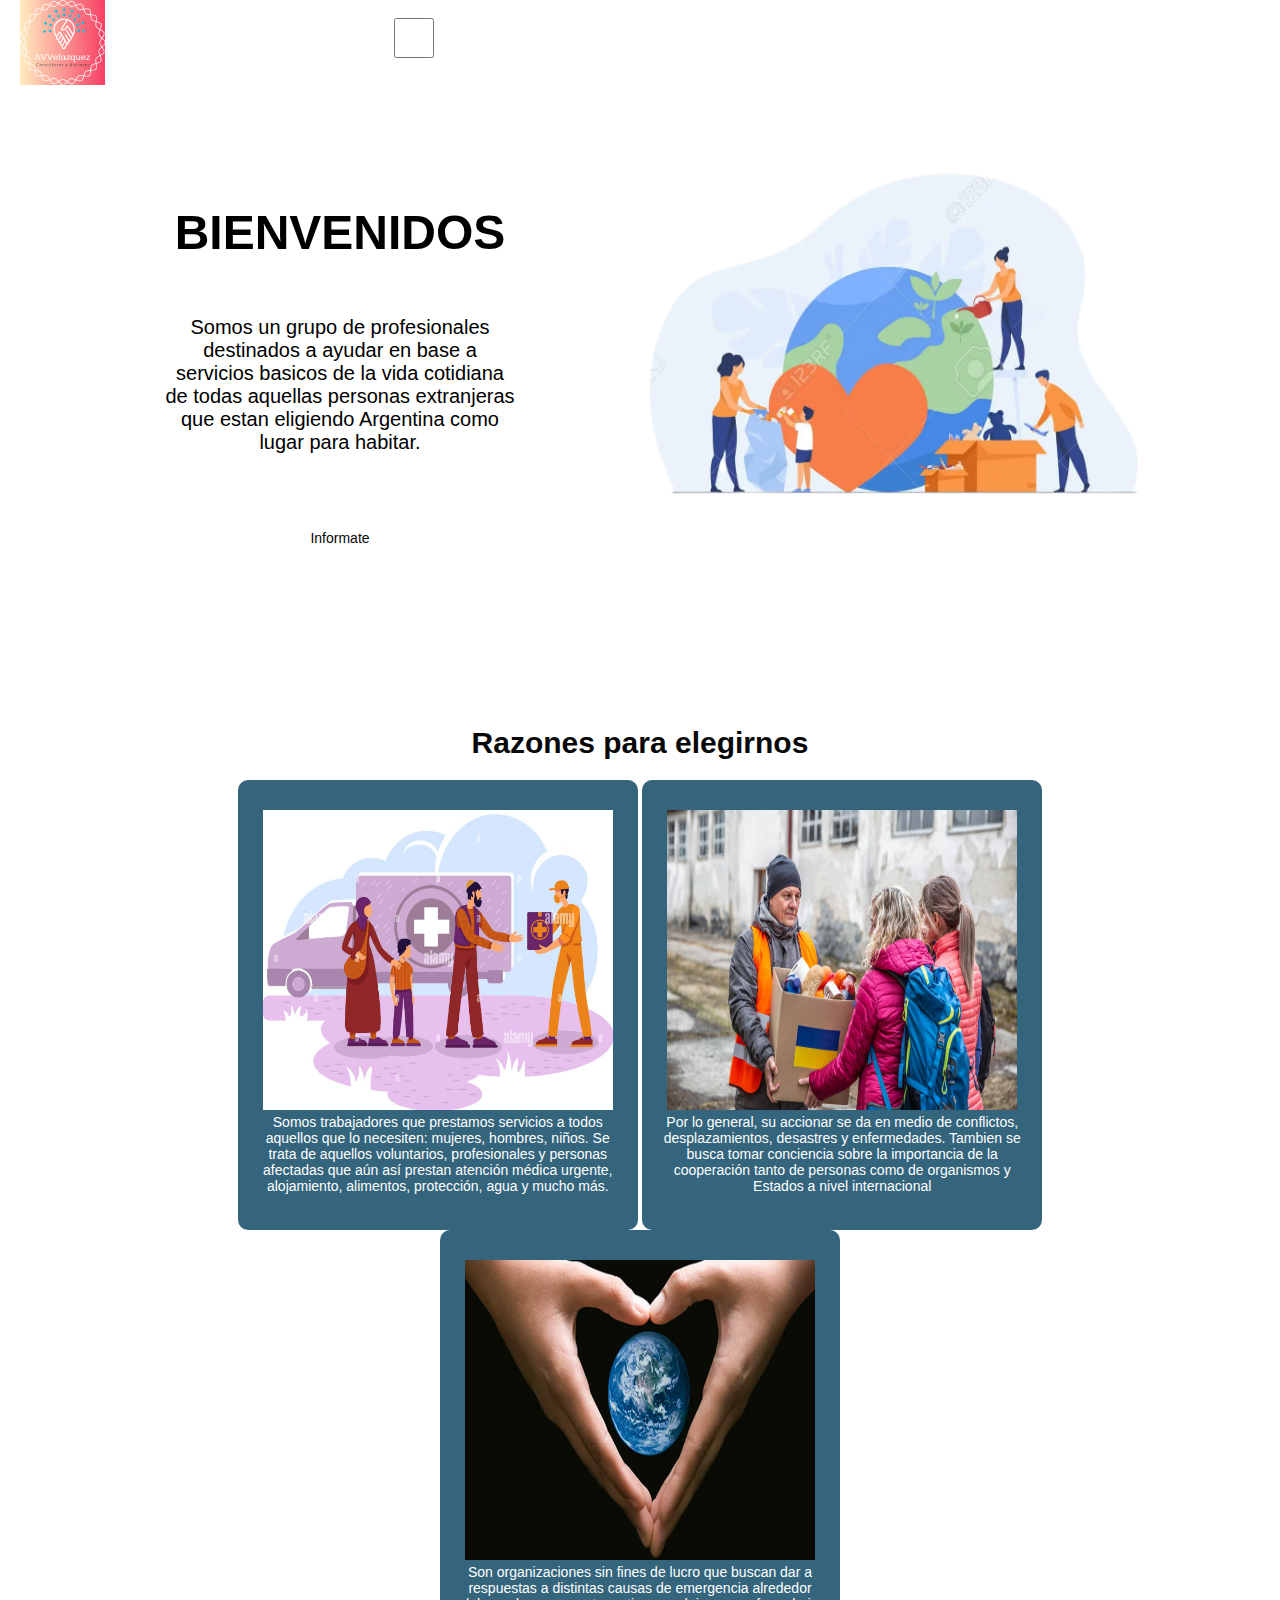
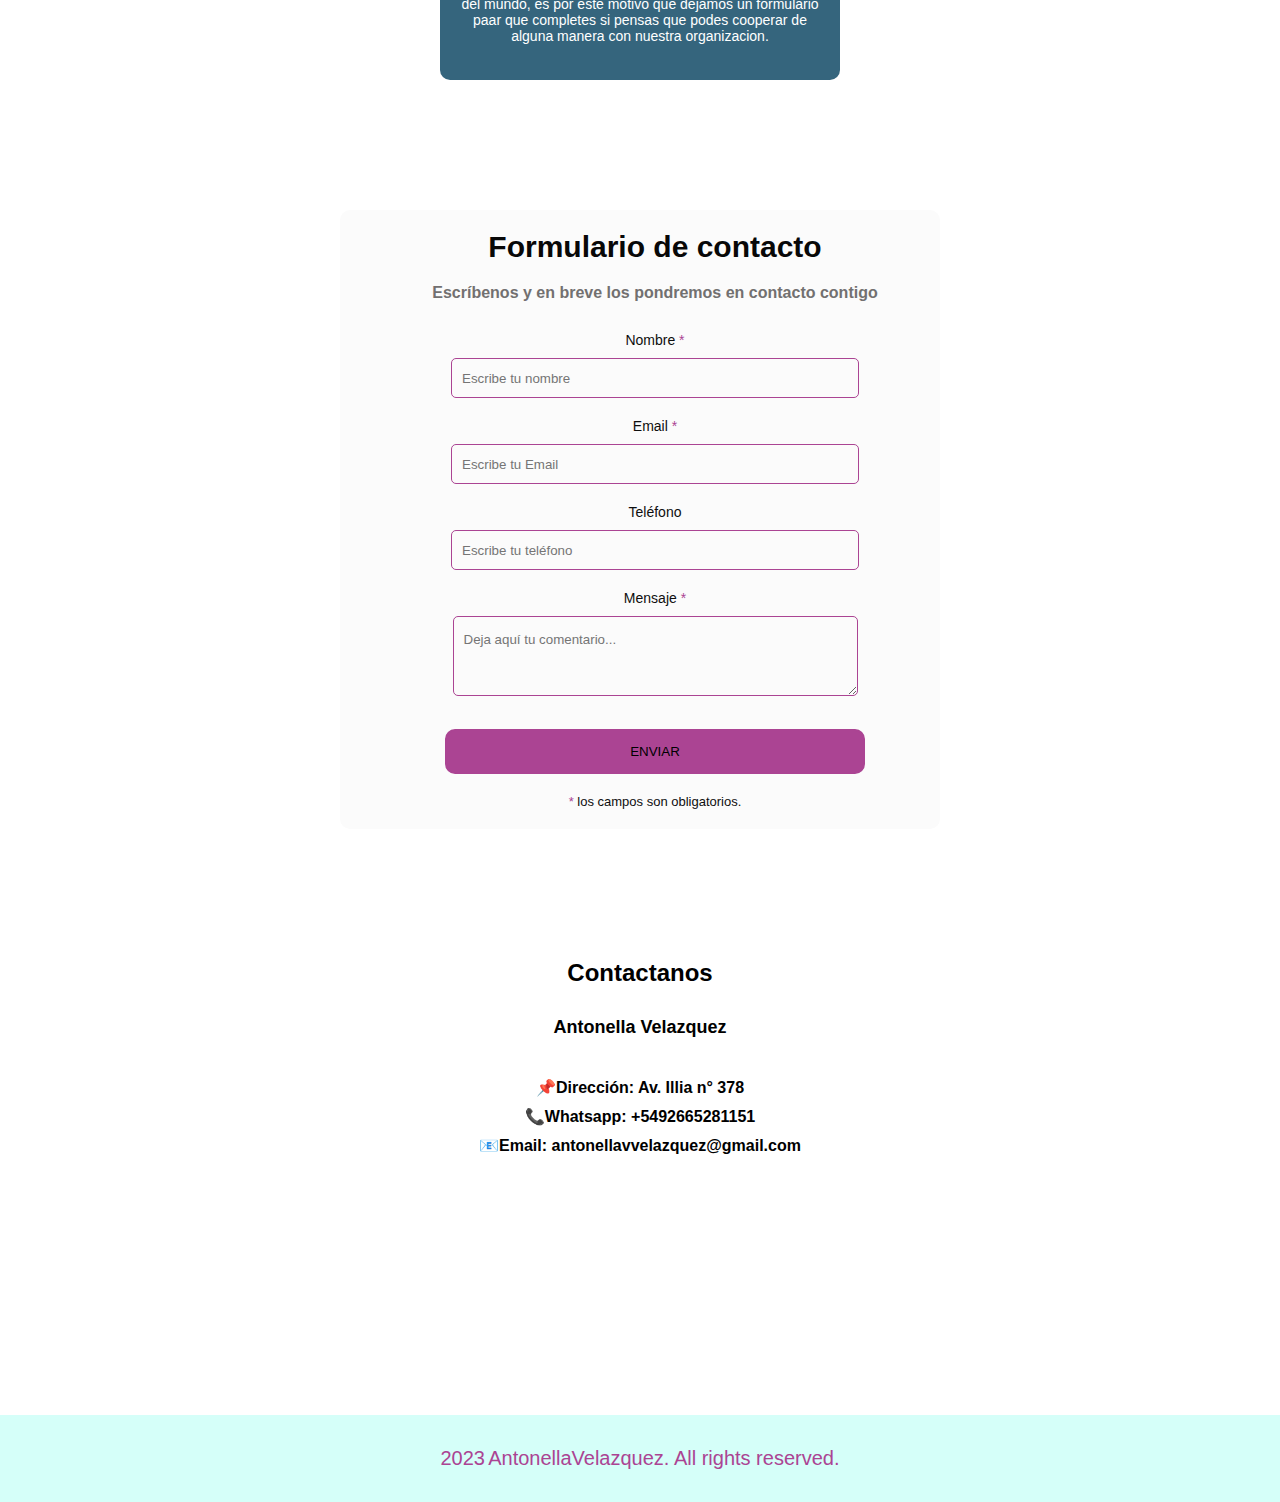
==== index.html @ d7d92249 "mirar menu hamburguesa y resposive" ====
<!DOCTYPE html>
<html lang="en">
<head>
    <meta charset="UTF-8">
    <meta http-equiv="X-UA-Compatible" content="IE=edge">
    <meta name="viewport" content="width=, initial-scale=1.0">
    <link rel="stylesheet" href="style.css">
    <meta name="viewport" content="width=device-width, initial-scale=1.0">
    <meta name="viewport" content="width=, initial-scale=1.0">
    <link rel="stylesheet" href="https://cdnjs.cloudflare.com/ajax/libs/font-awesome/6.4.0/css/all.min.css">
    <link rel="stylesheet" href="./assets/style.css">
    <link rel="stylesheet" href="./assets/responsive.css">
    <link rel="stylesheet" href="./assets/style-login.css">
    <link rel="preconnect" href="https://fonts.googleapis.com">
    <link rel="preconnect" href="https://fonts.gstatic.com" crossorigin>
    <link href="https://fonts.googleapis.com/css2?family=Julee&family=Open+Sans:ital,wght@1,300;1,400&display=swap" rel="stylesheet">
    <title>Document</title>
</head>
<body> 
<header>
    <img src="./assets/img/logo.jpg" alt="logo" width="100" height="100" class="logo">
    <nav class="navbar">
        <label for="menu-toggle" class="menu-label"><i class="fa-solid fa-bars"></i></label>
        <input id="menu-toggle" type="checkbox" />
            <ul class="navbar-listado">
                <li><a href="#hero" class="navbar-link">Quienes Somos</a></li>
                <li><a href="#ventajas" class="navbar-link">Servicios Prestados</a></li>
                <li><a href="#contact_form" class="navbar-link">Ofrece tus servicios</a></li>
                <li><a href="#contacto" class="navbar-link">Contactanos</a></li>
                <li><a href="/register.html" class="navbar-link">Login</a></li>
            </ul>
    </nav>
</header> 

<main>
        <section class="hero" id="hero">
        <div class="hero-info" >
            <h1>BIENVENIDOS</h1>
            <p>Somos un grupo de profesionales destinados a ayudar en base a servicios basicos de la vida cotidiana de todas aquellas personas extranjeras que estan eligiendo Argentina como lugar para habitar.</p>
            <a href="#contacto">Informate</a>
        </div>
        <div class="hero-card">
            <img src="./assets/img/ayuda.jpg" alt="imagen-presentacion" width="600" height="400">
        </div>
    </section>

    <section id="ventajas">
        <h2>Razones para elegirnos</h2>
        <div class="cards">
            <img src="./assets/img/ayuda1.png" alt="ayuda1"/>
            <p>Somos trabajadores que prestamos servicios a todos aquellos que lo necesiten: mujeres, hombres, niños.
            Se trata de aquellos voluntarios, profesionales y personas afectadas que aún así prestan atención médica urgente, 
            alojamiento, alimentos, protección, agua y mucho más.
            </p>
        </div>
        <div class="cards">
            <img src="./assets/img/ayuda2.jpg" alt="ayuda2"/>
            <p> Por lo general, su accionar se da en medio de conflictos, desplazamientos, desastres y enfermedades. 
            Tambien se busca tomar conciencia sobre la importancia de la cooperación 
            tanto de personas como de organismos y Estados a nivel internacional
            </p>
        </div>
        <div class="cards">
            <img src="./assets/img/asistencia-humanitariajpg.webp" alt="asistencia"/>
            <p>
            Son organizaciones sin fines de lucro que buscan dar a respuestas a distintas causas de emergencia 
            alrededor del mundo, es por este motivo que dejamos un formulario paar que completes si pensas que podes cooperar de 
            alguna manera con nuestra organizacion.
            </p>
        </div>
    </section>

    <div class="contact_form" id="contact_form">
        <div class="formulario">      
            <h2>Formulario de contacto</h2>
            <h3>Escríbenos y en breve los pondremos en contacto contigo</h3>
            <form action="submeter-formulario.php" method="post">       
                <p>
                    <label for="nombre" class="colocar_nombre">Nombre
                    <span class="obligatorio">*</span>
                    </label>
                    <input type="text" name="introducir_nombre" id="nombre" required="obligatorio" placeholder="Escribe tu nombre">
                    </p>
                    <p>
                    <label for="email" class="colocar_email">Email
                    <span class="obligatorio">*</span>
                    </label>
                    <input type="email" name="introducir_email" id="email" required="obligatorio" placeholder="Escribe tu Email">
                    </p>
                    <p>
                    <label for="telefone" class="colocar_telefono">Teléfono
                    </label>
                    <input type="tel" name="introducir_telefono" id="telefono" placeholder="Escribe tu teléfono">
                    </p>   
                    <p>
                    <label for="mensaje" class="colocar_mensaje">Mensaje
                    <span class="obligatorio">*</span>
                    </label>                     
                    <textarea rows="20" cols="30" name="introducir_mensaje" class="texto_mensaje" id="mensaje" required="obligatorio" placeholder="Deja aquí tu comentario..."></textarea> 
                    </p>                    
                    <button type="submit" name="enviar_formulario" id="enviar">Enviar</button>
                    <p class="aviso">
                    <span class="obligatorio"> * </span>los campos son obligatorios.
                    </p>          
                
            </form>
        </div>  
    </div>

    <div class="contactUs" id="contacto">
        <h2>Contactanos</h2>
        <h3>Antonella Velazquez</h3>
        <h4>📌Dirección: Av. Illia n° 378</h4>
        <h4>📞Whatsapp: +5492665281151</h4>
        <h4>📧Email: antonellavvelazquez@gmail.com</h4>
    <iframe
    src="https://www.google.com/maps/embed?pb=!1m18!1m12!1m3!1d3334.7199745293333!2d-66.34605638487464!3d-33.299988180817216!2m3!1f0!2f0!3f0!3m2!1i1024!2i768!4f13.1!3m3!1m2!1s0x95d439509ea633fb%3A0x9536117ece8692d!2sAv.%20Illia%20378%2C%20D5700AXF%20San%20Luis!5e0!3m2!1ses-419!2sar!4v1669139727447!5m2!1ses-419!2sar"
    width="300"
    height="200"
    style="border: 0"
    allowfullscreen=""
    loading="lazy"
    referrerpolicy="no-referrer-when-downgrade">
    </iframe>
    </div>
</main>

<footer>
    <div class="footer">
        <span id="year">2023 </span
        ><span> AntonellaVelazquez. All rights reserved.</span>
    </div>
</footer>
</body>    
</html>
---- assets/style.css ----
* {
  margin: 0;
  padding: 0;
  box-sizing: border-box;
  text-decoration: none;
  list-style-type: none;
  font-family: "Exo 2", sans-serif;
}

html{
  scroll-behavior: smooth;
  scroll-padding: 90px;
}

.overflow-auto {
  overflow: auto;
}

header {
  width: 100%;
  display: flex;
  justify-content: space-between;
  align-items: center;
  height: 85px;
  padding: 0px 20px 0px 20px;
  position: relative;
  top: 0;
  margin: 0 auto;
  z-index: 999999999;
}

.logo {
  height: 100%;
  align-items: center;
}

.navbar,
.navbar-listado {
    display: flex;
    align-items: center;
    justify-content: center;
}

.navbar {
    gap: 150px;
}

.navbar i{
  font-size: 36px;
  display: none;
}

.menu-toggle {
  display: none;
}

.navbar-listado {
    gap: 20px;
}

/* .navbar-listado a {
    color: rgb(255, 255, 255);
    font-size: 20px;
} */

/* .navbar-listado li:first-child > a {
    color: rgb(255, 255, 255);
    font-weight: 400;
} */

body{
  background-image: url(https://fondosmil.com/fondo/36833.jpg);
  background-repeat: no-repeat;
}

main {
  background-image: url(https://fondosmil.com/fondo/36833.jpg);
  background-repeat: no-repeat;
  display: flex;
  flex-direction: column;
  align-items: center;
  justify-content: center;
  text-align: center;
  width: 100%;
}

.hero {
  padding: 90px;
  max-width: 1200px;
  display: inline-flex;
  justify-content: center;
  align-items: center;
  text-align: center;
}

.hero-info {
  display: flex;
  justify-content: center;
  align-items: center;
  flex-direction: column;
  gap: 20px;
  width: 60%;
  padding-top: 95px;
}

.hero-info h1 {
  padding: 20px;
  font-size: 48px;
  width: 80%;
  min-width: 500px;
  font-weight: 800;
  background: rgb(0, 0, 0);
  color: transparent;
  background-clip: text;
  -webkit-background-clip: text;
}

.hero-info p {
  font-size: 20px;
  width: 70%;
  color:  rgb(0, 0, 0);
  margin: 1rem;
}

.hero-info a {
  color: rgb(5, 5, 5);
  background-color: #ffffff;
  width: 120px;
  padding: 8px 10px;
  border-radius: 10px;
  font-size: 14px;
  text-align: center;
  justify-content: center;
  margin: 2rem;
}

.hero-card {
  width: 600px;
  padding: 20px;
  border-radius: 15px;
  display: flex;
  justify-content: center;
  align-items: center;
  gap: 20px;
}

#ventajas {
  padding: 50px;
  width: 100%;
  display: block;
  justify-content: center;
  align-items: center;
  flex-direction: column;
  gap: 10px;
}

h2 {
  font-size: 32px;
  font-weight: 800;
  color: rgb(0, 0, 0);
  text-align: center;
  align-items: center;
  padding: 0px 30px;
}

.cards {
  display: inline-block;
  gap: 20px;
  width: 400px;
  height: 450px;
  padding: 30px 20px;
  align-items: center;
  text-align: center;
  background: #35657d;
  border-radius: 10px;
}

.cards img{
  height: 300px;
  width: 350px;
}

.cards p {
  font-size: 14px;
  color: rgb(254, 255, 255);
}

.contact_form{  
  width: 600px; 
  height: auto;
  margin: 80px auto;
  border-radius: 10px;  
  padding-top: 20px;
  padding-bottom: 20px;  
  background-color: #fbfbfb; 
  padding-left: 30px; 
}

input{
  background-color: #fbfbfb; 
  width: 408px; 
  height: 40px; 
  border-radius: 5px;  
  border-style: solid; 
  border-width: 1px; 
  border-color: #ab4493; 
  margin-top: 10px;  
  padding-left: 10px;
  margin-bottom: 20px; 
}

textarea{
  background-color: #fbfbfb; 
  width: 405px; 
  height: 80px; 
  border-radius: 5px;  
  border-style: solid; 
  border-width: 1px; 
  border-color: #ab4493; 
  margin-top: 10px;  
  padding-left: 10px;
  margin-bottom: 20px; 
  padding-top: 15px; 
}

label{
  display: block; 
  float: center;  
}

button{
  height: 45px; 
  padding-left: 5px;
  padding-right: 5px;   
  margin-bottom: 20px; 
  margin-top: 10px;   
  text-transform: uppercase;
  background-color: #ab4493; 
  border-color: #ab4493; 
  border-style: solid; 
  border-radius: 10px;  
  width: 420px;   
  cursor: pointer;
}

span{
  color: #ab4493; 
}

.aviso{
  font-size: 13px;  
  color: #0e0e0e;  
}

h2{
  font-size: 30px;  
  text-align: letf; 
  padding-bottom: 20px; 
  color: #080808;
}

h3{
  font-size: 16px; 
  padding-bottom: 30px;
  color: #727070;   
}

p{
  font-size: 14px; 
  color: #0e0e0e; 
}

.contactUs {
  max-width: 900px;
  display: flex;
  justify-content: center;
  align-items: center;
  flex-direction: column;
  gap: 10px;
  padding: 50px;
}

.contactUs h2 {
  font-size: 24px;
  font-weight: 900px;
  color: rgb(0, 0, 0);
  display: flex;
  flex-direction: column;
  justify-content: center;
  gap: 10px;
}

.contactUs h3 {
  font-size: 18px;
  font-weight: 600;
  color: rgb(0, 0, 0);
  display: flex;
}

.contactUs h4 {
  display: flex;
  align-items: center;
  flex-direction: column;
  color: rgb(0, 0, 0);
  text-align: center;
}

.footer {
  padding: 2rem;
  background: rgb(213, 255, 249);
  color: rgb(132, 127, 127);
  display: flex;
  justify-content: center;
  align-items: center;
  gap: 0.2rem;
  width: 100%;
  flex-direction:row;
}

.footer span{
  font-size: 20px;
  font-weight: 300px;
}
---- assets/responsive.css ----
@media (max-width: 992px) {
    .navbar {
        gap: 10px;
        width: 100%;
    }

    .navbar-listado {
        position: absolute;
        top: 65px;
        left: 5%;
        right: 5%;
        width: 90%;
        flex-direction: column;
        background-color: var(--nav-bg);
        border: 2px solid var(--electric);
        border-top: 0px;
        border-radius: 0px 0px 15px 15px;
        align-items: flex-start;
        padding: 45px 30px;
        gap: 25px;
        z-index: 2;
        display: none;
    }

    .navbar-listado a {
        font-size: 18px;
    }  

    .menu-label {
        display: flex;
        order: 3;
        cursor: pointer;
    }

    .menu-label img {
        height: 20px;
        width: 25px;
    }

    #menu-toggle:checked + .navbar-listado {
        display: flex;
    }

    body{
        display:inline-block;
        justify-content: center;
        text-align: center;
        flex-direction: column;
        width: 100%;
    }

    .hero-info {
        width: 100%;
        text-align: center;
        justify-content: center;
        align-items: center;
        gap: 30px;
    }

    .hero-info h1 {
        width: 90%;
        max-width: 500px;
        min-width: unset;
    }

    .hero-info p {
        width: 60%;
        max-width: 600px;
    }

    .hero-card {
        display: none;
    }

    #ventajas {
        display: flex;
        justify-content: center;
        text-align: center;
        flex-direction: column;
        width: 80px;
    }

    #ventajas h2{
        align-items: center;
        text-align: center;
        font-size: 35px;
        justify-content: center;
    }

    .footer {
    width: 100%;
    }
}

@media (max-width: 576px) {
    .navbar ul{
        background: red ;
        width: 100%;
        height: calc(100vh - 85px);
        position: absolute;
        top: 80px;
        left: 0;
        flex-direction: column;
        align-items: center;
        justify-content: center;
        display: none;
    }

    .navbar i{
        display: block;
    }

    #menu-toggle:checked ~ .navbar ul {
        display: flex;
    }

    body{
        display: block;
        align-items: center;
        flex-direction: column;
        width: 100%;
    }

    .hero-info h1 {
        width: 100%;
    }

    .contact_form{
        width: 70%;
        height: 80%;
        align-items: center;
    }

    input{
        width: 300px; 
        height: 40px; 
    }

    textarea{
        width: 300px;
    }

    button{
        width: 300px;
    }

    .footer {
        width: 100%;
    }
}

@media (min-width: 320px){
    body {
        width: 100%;
        display: block;
        text-align: center;
        justify-content: center;
        flex-direction: column;
    }

    .hero-info {
        justify-content:center;
        align-items: center;
        text-align: center;
        display: flex;
        flex-direction: column;
    }

    .hero-info h1{
        text-align: center;
        justify-content: center;
    }
}
---- assets/style-login.css ----
* {
    margin: 0;
    padding: 0;
    box-sizing: border-box;
    text-decoration: none;
    list-style-type: none;
    font-family: "Exo 2", sans-serif;
}

.overflow-auto {
    overflow: auto;
}

header {
    background-image: url(https://fondosmil.com/fondo/36833.jpg);
    width: 100%;
    display: flex;
    justify-content: space-between;
    align-items: center;
    height: 85px;
    padding: 0px 20px 0px 20px;
    position: fixed;
    top: 0;
    margin: 0 auto;
    z-index: 999999999;
}

.logo {
    height: 100%;
    align-items: center;
}

.navbar,
.navbar-listado {
    display: flex;
    align-items: center;
    justify-content: center;
}

.navbar {
    gap: 150px;
}

.navbar-listado {
    gap: 20px;
}

.navbar-listado a {
    color: #ffffff;
    font-size: 20px;
}

.navbar-listado li:first-child > a {
    color: rgb(255, 255, 255);
    font-weight: 400;
}

body{
    background-image: url(https://fondosmil.com/fondo/36833.jpg);
}

#contenedor {
    margin: 5px;
    display: flex;
    align-items: center;
    justify-content: center;
    min-width: 100vw;
    min-height: 100vh;
    width: 100%;
    height: 100%;
}

#contenedorcentrado {
    display: flex;
    align-items: center;
    justify-content: center;
    flex-direction:row;
    width: 500px;
    width: 70%;
    background-color: #5c7f95;    
    border-radius: 10px;    
    padding: 30px;
    box-sizing: border-box;
}

#login {
    width: 100%;
    max-width: 320px;
    min-width: 320px;
    padding: 30px 30px 50px 30px;
    background-color: #719192;
    box-sizing: border-box;
    opacity: 1;
}

#login input {
    font-family: 'Overpass', sans-serif;
    font-size: 110%;
    color: #1b262c;
    display: block;
    width: 100%;
    height: 40px;
    margin-bottom: 10px;
    padding: 5px 5px 5px 10px;
    box-sizing: border-box;
    border: none;
    border-radius: 3px;
}

#login button {
    font-family: 'Overpass', sans-serif;
    font-size: 110%;
    color:#1b262c;
    width: 100%;
    height: 40px;
    border: none;
    border-radius: 3px 3px 3px 3px;
    background-color: #dfcdc3;
    margin-top: 10px;
}

#derecho {
    text-align: center;
    width: 100%;
    padding:20px 20px 20px 50px;
    box-sizing: border-box;
}

.titulo {
    font-size: 300%;
    color:#dfcdc3;
    font-size: 50px;
    margin: 2rem;
}

.form {
    font-size: 90%;
    text-align: center;    
    margin-top: 15px;
}

.form a {
    display: block;
    color: #ffffff;
    margin-bottom: 3px;
}

.footer {
    margin: 0px;
    padding: 2rem;
    background: rgb(213, 255, 249);
    color: rgb(132, 127, 127);
    display: flex;
    justify-content: center;
    align-items: center;
    gap: 0.2rem;
}

.footer span{
    font-size: 20px;
    font-weight: 300px;
}

/* #menu-toggle,
.menu-label {
    display: none;
} */
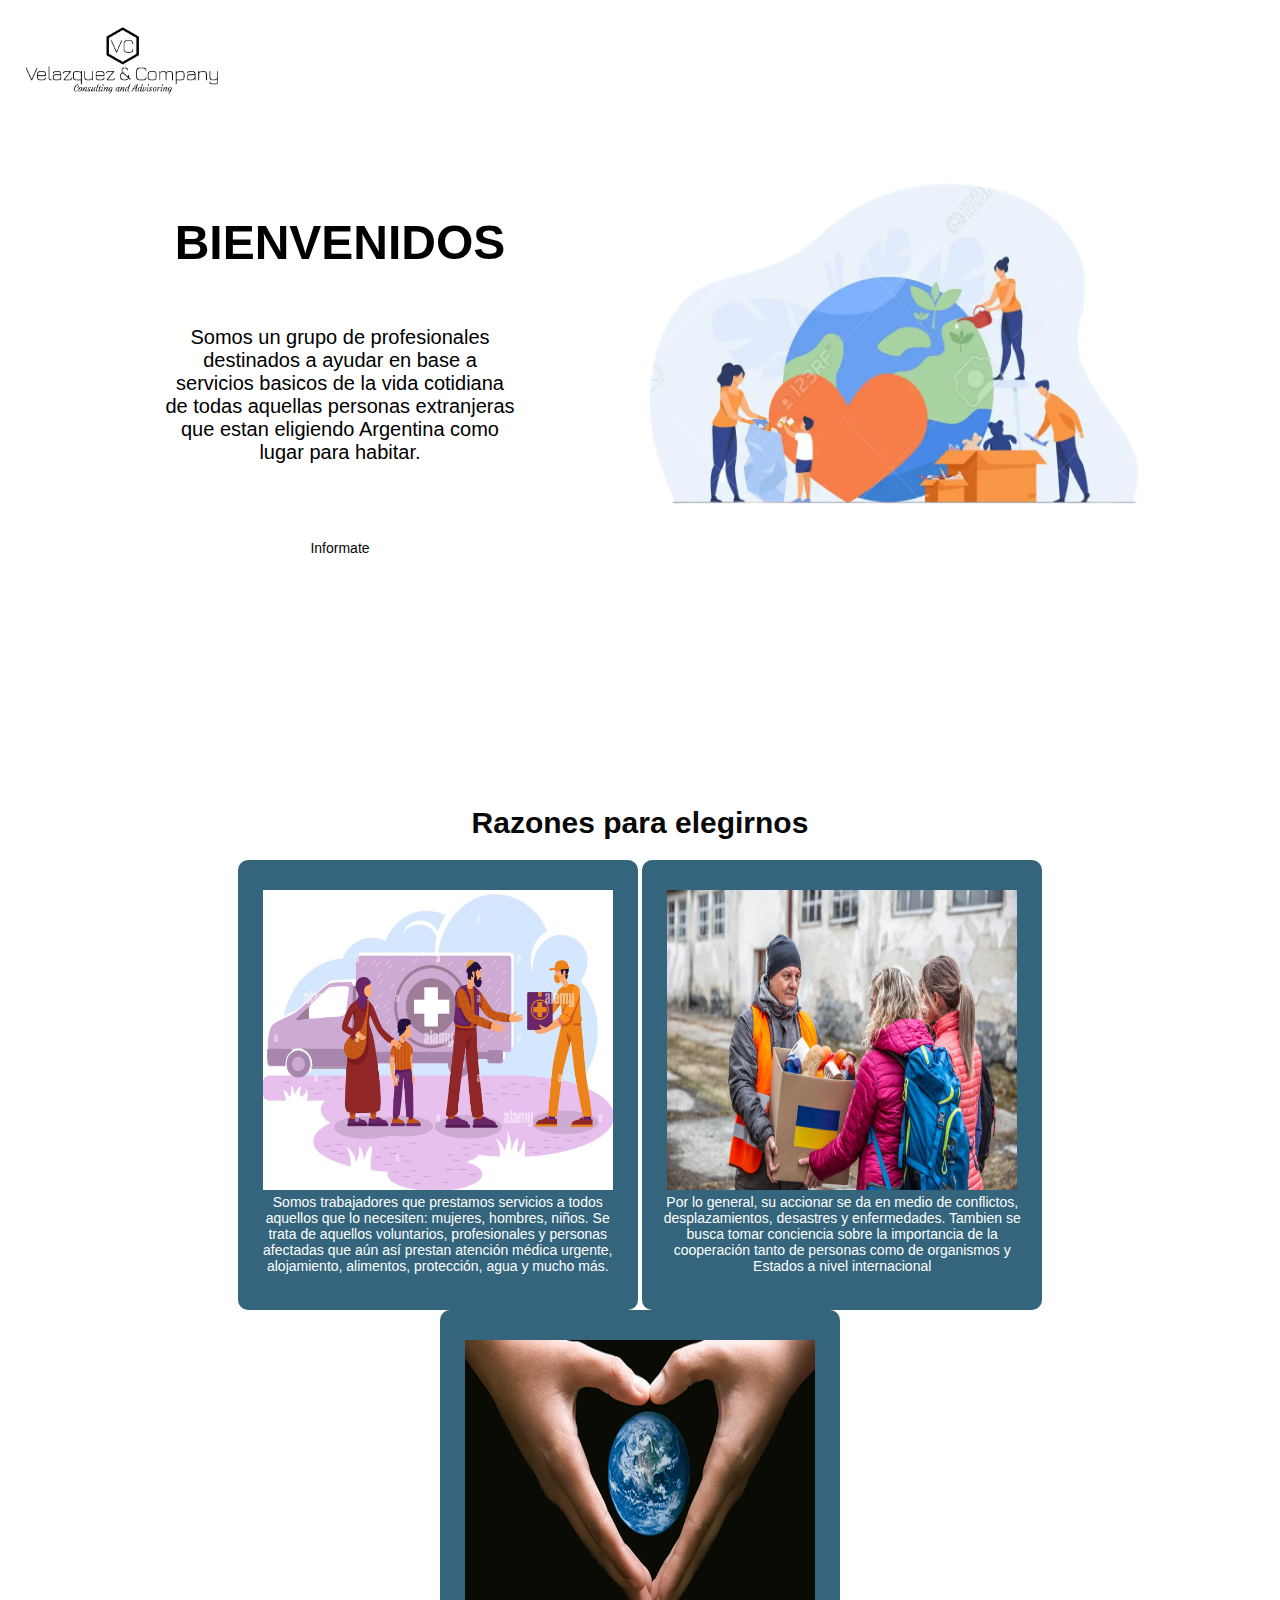
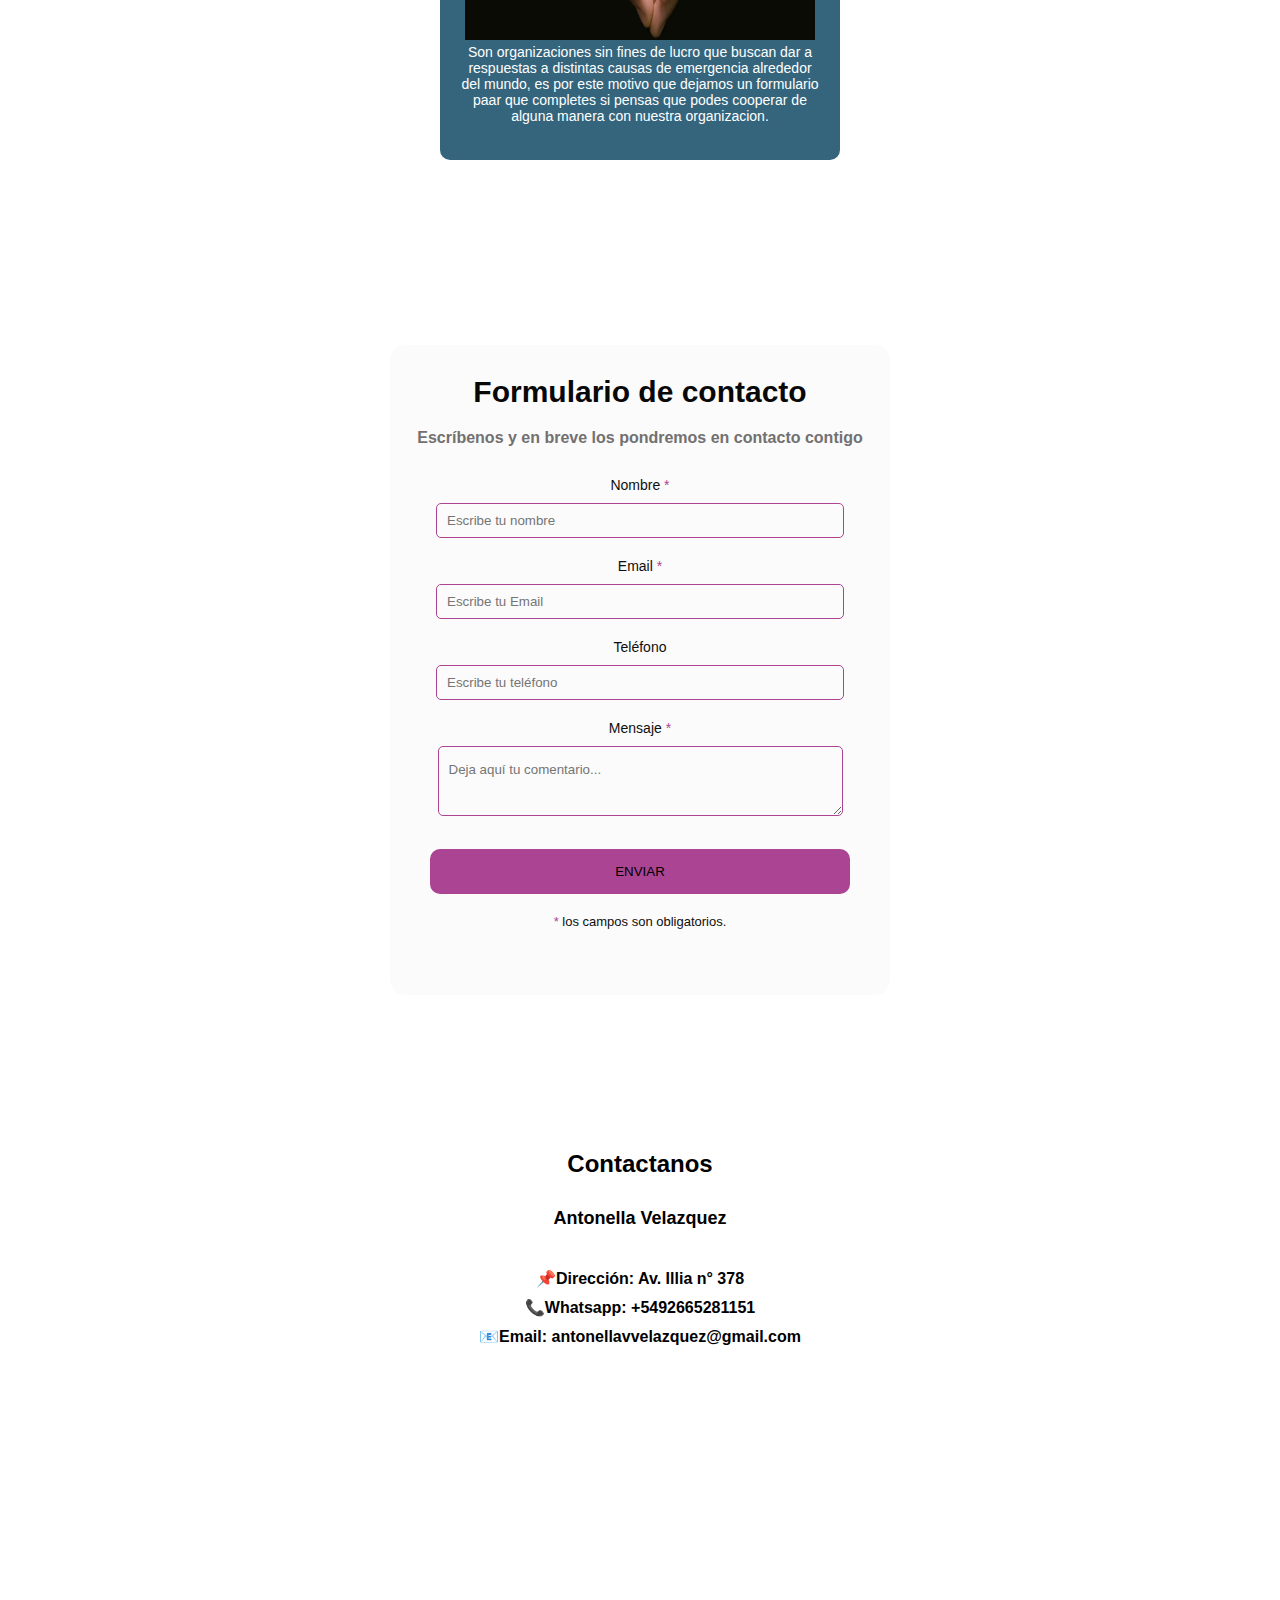
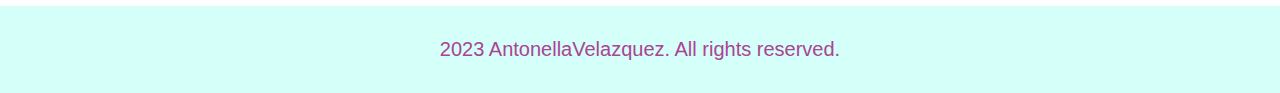
==== commit ef5e193f: "final" ====
--- a/index.html
+++ b/index.html
@@ -18,16 +18,16 @@
 </head>
 <body> 
 <header>
-    <img src="./assets/img/logo.jpg" alt="logo" width="100" height="100" class="logo">
     <nav class="navbar">
+    <img src="./assets/img/Logo.png" alt="logo" width="250" height="250" class="logo">
         <label for="menu-toggle" class="menu-label"><i class="fa-solid fa-bars"></i></label>
         <input id="menu-toggle" type="checkbox" />
-            <ul class="navbar-listado">
-                <li><a href="#hero" class="navbar-link">Quienes Somos</a></li>
-                <li><a href="#ventajas" class="navbar-link">Servicios Prestados</a></li>
-                <li><a href="#contact_form" class="navbar-link">Ofrece tus servicios</a></li>
-                <li><a href="#contacto" class="navbar-link">Contactanos</a></li>
-                <li><a href="/register.html" class="navbar-link">Login</a></li>
+            <ul class="navbar-li">
+                <li><a href="#hero">Quienes Somos</a></li>
+                <li><a href="#ventajas">Servicios Prestados</a></li>
+                <li><a href="#contact_form">Ofrece tus servicios</a></li>
+                <li><a href="#contacto">Contactanos</a></li>
+                <li><a href="/register.html">Login</a></li>
             </ul>
     </nav>
 </header> 
@@ -70,8 +70,7 @@
         </div>
     </section>
 
-    <div class="contact_form" id="contact_form">
-        <div class="formulario">      
+    <div class="contact_form" id="contact_form">     
             <h2>Formulario de contacto</h2>
             <h3>Escríbenos y en breve los pondremos en contacto contigo</h3>
             <form action="submeter-formulario.php" method="post">       
@@ -102,9 +101,7 @@
                     <p class="aviso">
                     <span class="obligatorio"> * </span>los campos son obligatorios.
                     </p>          
-                
-            </form>
-        </div>  
+            </form> 
     </div>
 
     <div class="contactUs" id="contacto">
@@ -127,8 +124,7 @@
 
 <footer>
     <div class="footer">
-        <span id="year">2023 </span
-        ><span> AntonellaVelazquez. All rights reserved.</span>
+        <span>2023 AntonellaVelazquez. All rights reserved.</span>
     </div>
 </footer>
 </body>    
--- a/assets/style.css
+++ b/assets/style.css
@@ -16,63 +16,65 @@
   overflow: auto;
 }
 
-header {
-  width: 100%;
-  display: flex;
-  justify-content: space-between;
-  align-items: center;
-  height: 85px;
-  padding: 0px 20px 0px 20px;
-  position: relative;
-  top: 0;
-  margin: 0 auto;
-  z-index: 999999999;
-}
-
-.logo {
-  height: 100%;
-  align-items: center;
-}
-
-.navbar,
-.navbar-listado {
-    display: flex;
-    align-items: center;
-    justify-content: center;
-}
-
-.navbar {
-    gap: 150px;
-}
-
-.navbar i{
-  font-size: 36px;
-  display: none;
-}
-
-.menu-toggle {
-  display: none;
-}
-
-.navbar-listado {
-    gap: 20px;
-}
-
-/* .navbar-listado a {
-    color: rgb(255, 255, 255);
-    font-size: 20px;
-} */
-
-/* .navbar-listado li:first-child > a {
-    color: rgb(255, 255, 255);
-    font-weight: 400;
-} */
-
 body{
   background-image: url(https://fondosmil.com/fondo/36833.jpg);
   background-repeat: no-repeat;
 }
 
+/* HEADER */
+
+
+header {
+  background-image: url(https://fondosmil.com/fondo/36833.jpg);
+  width: 100%;
+  display: flex;
+  justify-content: space-between;
+  align-items: center;
+  max-height: 126px;
+  padding: 0px 10px 0px 10px;
+  position: fixed;
+  top: 0;
+  margin: 0;
+  z-index: 999999999;
+}
+
+.logo {
+  height: 100%;
+  align-items: center;
+  justify-content: center;
+  padding: 0;
+}
+
+.navbar,
+.navbar-li {
+    display: flex;
+    align-items: center;
+    justify-content: space-between;
+}
+
+.navbar {
+    gap: 150px;
+    flex-direction: row;
+    width: 100%;
+    height: 120px;
+}
+
+.navbar i{
+  font-size: 16px;
+  display: none;
+}
+
+.navbar-li {
+    gap: 20px;
+    flex-direction:row;
+    margin: 15px;
+}
+
+.navbar-li a {
+    color: rgb(255, 255, 255);
+    font-size: 20px;
+}
+
 main {
   background-image: url(https://fondosmil.com/fondo/36833.jpg);
   background-repeat: no-repeat;
@@ -84,7 +86,12 @@
   width: 100%;
 }
 
+
+/* HERO */
+
+
 .hero {
+  margin-top: 10px;
   padding: 90px;
   max-width: 1200px;
   display: inline-flex;
@@ -144,8 +151,13 @@
   gap: 20px;
 }
 
+
+/* CARDS */
+
+
 #ventajas {
-  padding: 50px;
+  margin: 10px;
+  padding: 90px;
   width: 100%;
   display: block;
   justify-content: center;
@@ -185,21 +197,23 @@
   color: rgb(254, 255, 255);
 }
 
+
+/* FORMULARIO */
+
+
 .contact_form{  
-  width: 600px; 
-  height: auto;
-  margin: 80px auto;
-  border-radius: 10px;  
-  padding-top: 20px;
-  padding-bottom: 20px;  
+  width: 500px; 
+  height: 650px;
+  margin: 85px auto;
+  border-radius: 15px;  
+  padding: 10px;  
   background-color: #fbfbfb; 
-  padding-left: 30px; 
 }
 
 input{
   background-color: #fbfbfb; 
   width: 408px; 
-  height: 40px; 
+  height: 35px; 
   border-radius: 5px;  
   border-style: solid; 
   border-width: 1px; 
@@ -212,7 +226,7 @@
 textarea{
   background-color: #fbfbfb; 
   width: 405px; 
-  height: 80px; 
+  height: 70px; 
   border-radius: 5px;  
   border-style: solid; 
   border-width: 1px; 
@@ -253,6 +267,7 @@
 }
 
 h2{
+  margin-top: 20px;
   font-size: 30px;  
   text-align: letf; 
   padding-bottom: 20px; 
@@ -270,8 +285,14 @@
   color: #0e0e0e; 
 }
 
+
+/* SECCION CONTACTO */
+
+
 .contactUs {
-  max-width: 900px;
+  background-image: url(https://fondosmil.com/fondo/36833.jpg);
+  background-position: 30%;
+  width: 100%;
   display: flex;
   justify-content: center;
   align-items: center;
@@ -305,6 +326,11 @@
   text-align: center;
 }
 
+
+
+/* FOOTER */
+
+
 .footer {
   padding: 2rem;
   background: rgb(213, 255, 249);
@@ -321,3 +347,44 @@
   font-size: 20px;
   font-weight: 300px;
 }
+
+/* MENU HAMBURGUESA */
+
+.menu-label {
+  position: relative;
+  cursor: pointer;
+  font-size: 20px;
+}
+
+.menu-label:before {
+  content: "\f0c9";  /* Código Unicode del ícono de barras sólidas */
+  font-family: "Font Awesome 5 Free";
+  font-weight: 900;
+  color: #333;
+  display: inline-block;
+  width: 25px;
+  height: 25px;
+  margin-right: 0;
+  visibility: hidden;
+}
+
+.menu-label .fa-bars:before {
+  content: "\f0c9";
+  display: none;
+}
+
+input[type="checkbox"] {
+  display: none;
+  visibility: hidden;
+}
+
+input[type="checkbox"]:checked ~ .menu-label:before {
+  content: "\f00d"; /* Código Unicode del ícono de cierre sólido */
+  /* Agrega cualquier otro estilo que desees para el ícono seleccionado */
+}
+
+#menu-label:checked ~ .navbar {
+  display: none;
+}
+
+/* Estilos adicionales para las secciones */
--- a/assets/responsive.css
+++ b/assets/responsive.css
@@ -2,43 +2,55 @@
     .navbar {
         gap: 10px;
         width: 100%;
-    }
-
-    .navbar-listado {
+        display: flex;
+    }
+
+    .navbar ul{
         position: absolute;
-        top: 65px;
-        left: 5%;
+        top: 90px !important;
+        left: 35%;
         right: 5%;
-        width: 90%;
-        flex-direction: column;
-        background-color: var(--nav-bg);
-        border: 2px solid var(--electric);
-        border-top: 0px;
-        border-radius: 0px 0px 15px 15px;
-        align-items: flex-start;
+        width: 50%;
+        flex-direction: column;
+        background-color: rgb(195, 195, 237);
+        border: 2px solid;
+        border-radius: 15px 0px 15px 15px;
+        align-items: center;
         padding: 45px 30px;
         gap: 25px;
         z-index: 2;
         display: none;
-    }
-
-    .navbar-listado a {
+        margin: 30px;
+    }
+
+    .navbar-li a {
         font-size: 18px;
+        color: black;
     }  
+
+    .navbar img{
+        padding: 0 0px;
+        width: 300px;
+        height: 150px;
+        padding-left: 56px;
+    }
 
     .menu-label {
         display: flex;
         order: 3;
         cursor: pointer;
-    }
-
-    .menu-label img {
-        height: 20px;
-        width: 25px;
-    }
-
-    #menu-toggle:checked + .navbar-listado {
-        display: flex;
+        padding-right: 10px;
+    }
+
+    .menu-label:before{
+        visibility: visible;
+        display: flex;
+        padding-right: 80px;
+    }
+
+    #menu-toggle:checked + .navbar-li {
+        display: flex;
+        visibility: visible;
     }
 
     body{
@@ -93,24 +105,40 @@
 }
 
 @media (max-width: 576px) {
+    .navbar{
+        width: 100%;
+        display: flex;
+        position: relative;
+    }
+
     .navbar ul{
-        background: red ;
-        width: 100%;
-        height: calc(100vh - 85px);
         position: absolute;
-        top: 80px;
-        left: 0;
-        flex-direction: column;
-        align-items: center;
-        justify-content: center;
-        display: none;
-    }
-
-    .navbar i{
-        display: block;
-    }
-
-    #menu-toggle:checked ~ .navbar ul {
+        top: 90px;
+        left: 5%;
+        right: 5%;
+        width: 80%;
+        flex-direction: column;
+        background-color: rgb(195, 195, 237);
+        border-radius: 15px 0px 15px 15px;
+        align-items: center;
+        padding: 45px 30px;
+        gap: 25px;
+        z-index: 2;
+        display: none;
+    }
+
+    .navbar-li a{
+        color: rgb(0, 0, 0);
+    }
+
+    .menu-label:before{
+        visibility: visible;
+        display: flex;
+        margin: 0;
+        padding-right: 80px;
+    }
+
+    #menu-toggle:checked ~ .navbar ul{
         display: flex;
     }
 
@@ -121,8 +149,18 @@
         width: 100%;
     }
 
+    .hero-info{
+        width: 500px;
+    }
+
     .hero-info h1 {
         width: 100%;
+        font-size: 30px;
+    }
+
+    #ventajas{
+        margin: 0;
+        padding: 0;
     }
 
     .contact_form{
@@ -144,30 +182,84 @@
         width: 300px;
     }
 
+    .contactUs{
+        margin: 0;
+        padding: 0;
+    }
+
     .footer {
         width: 100%;
     }
 }
 
-@media (min-width: 320px){
+@media (min-width: 320px) and (max-width: 480px){
+    .navbar{
+        width: 100%;
+        display: flex;
+        position: relative;
+    }
+
+    .navbar ul{
+        position: absolute;
+        top: 90px;
+        left: 5%;
+        right: 5%;
+        width: 80%;
+        flex-direction: column;
+        background-color: rgb(195, 195, 237);
+        border-radius: 15px 0px 15px 15px;
+        align-items: center;
+        padding: 45px 30px;
+        gap: 25px;
+        z-index: 2;
+        display: none;
+    }
+
+    .navbar-li{
+        margin: 45px;
+    }
+
+    .navbar-li a {
+        font-size: 18px;
+        color: black;
+    }  
+
+    .navbar img{
+        padding: 0 0px;
+        width: 200px;
+        height: 100px;
+        padding-left: 56px !important;
+    }
+
+    .menu-label:before{
+        visibility: visible;
+        display: block;
+        padding-right: 20px;
+    }
+
     body {
         width: 100%;
-        display: block;
-        text-align: center;
-        justify-content: center;
-        flex-direction: column;
+        display: flex;
+        text-align: center;
+        justify-content: center;
+        flex-direction: column;
+    }
+
+    .hero{
+        width: 500px;
     }
 
     .hero-info {
-        justify-content:center;
-        align-items: center;
-        text-align: center;
-        display: flex;
-        flex-direction: column;
-    }
-
-    .hero-info h1{
-        text-align: center;
-        justify-content: center;
+        text-align: center;
+        display: flex;
+        width: 100%;
+    }
+
+    .contact_form{
+        width: 350px;
+    }
+
+    .footer{
+    width: 100%;
     }
 }--- a/assets/style-login.css
+++ b/assets/style-login.css
@@ -11,61 +11,63 @@
     overflow: auto;
 }
 
-header {
+.header-login{
     background-image: url(https://fondosmil.com/fondo/36833.jpg);
     width: 100%;
     display: flex;
     justify-content: space-between;
     align-items: center;
-    height: 85px;
-    padding: 0px 20px 0px 20px;
+    max-height: 126px;
+    padding: 0px 10px 0px 10px;
     position: fixed;
     top: 0;
-    margin: 0 auto;
+    margin: 0;
     z-index: 999999999;
 }
 
-.logo {
+.logo-login {
     height: 100%;
     align-items: center;
+    justify-content: center;
+    padding: 0;
 }
 
-.navbar,
-.navbar-listado {
+.navbar-login,
+.navbar-li-login {
     display: flex;
     align-items: center;
-    justify-content: center;
+    justify-content: space-between;
 }
 
-.navbar {
-    gap: 150px;
+.navbar-login {
+    width: 100%;
+    height: 120px;
 }
 
-.navbar-listado {
+.navbar-li-login {
     gap: 20px;
+    align-items: center;
+    margin: 15px;
 }
 
-.navbar-listado a {
+.navbar-li-login a {
     color: #ffffff;
     font-size: 20px;
 }
 
-.navbar-listado li:first-child > a {
+.navbar-li-login li:first-child > a {
     color: rgb(255, 255, 255);
     font-weight: 400;
 }
 
-body{
+#contenedor {
     background-image: url(https://fondosmil.com/fondo/36833.jpg);
-}
-
-#contenedor {
-    margin: 5px;
+    margin: 0;
     display: flex;
     align-items: center;
     justify-content: center;
     min-width: 100vw;
-    min-height: 100vh;
+    min-height: 88vh;
     width: 100%;
     height: 100%;
 }
@@ -74,8 +76,7 @@
     display: flex;
     align-items: center;
     justify-content: center;
-    flex-direction:row;
-    width: 500px;
+    flex-direction: row;
     width: 70%;
     background-color: #5c7f95;    
     border-radius: 10px;    
@@ -129,8 +130,8 @@
 .titulo {
     font-size: 300%;
     color:#dfcdc3;
-    font-size: 50px;
-    margin: 2rem;
+    font-size: 60px;
+    text-align: center;
 }
 
 .form {
